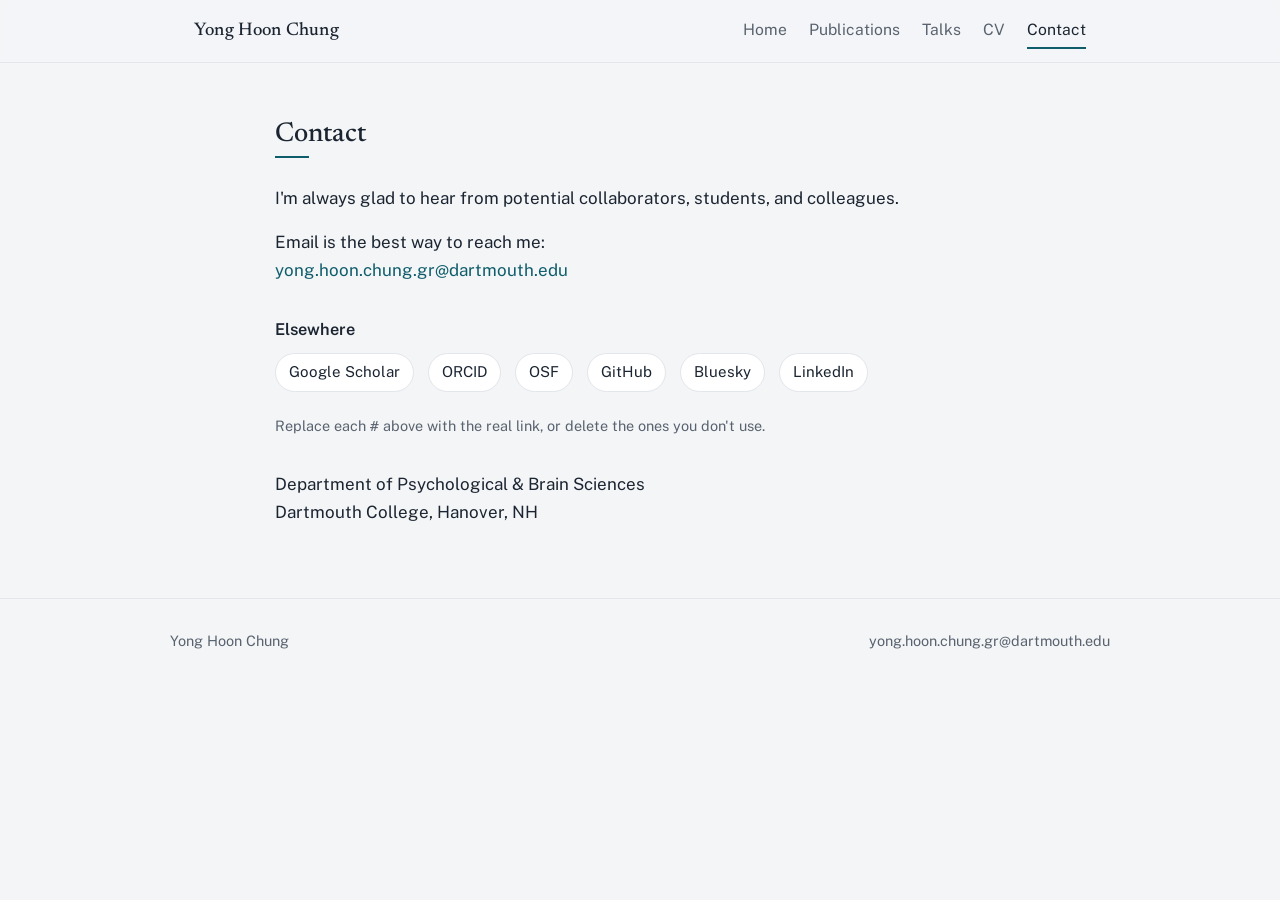
==== contact.html @ c23f30d2 "Add files via upload" ====
<!DOCTYPE html>
<html lang="en">
<head>
<meta charset="utf-8">
<meta name="viewport" content="width=device-width, initial-scale=1">
<title>Contact — Yong Hoon Chung</title>
<meta name="description" content="Contact and profiles for Yong Hoon Chung.">
<link rel="preconnect" href="https://fonts.googleapis.com">
<link rel="preconnect" href="https://fonts.gstatic.com" crossorigin>
<link href="https://fonts.googleapis.com/css2?family=Newsreader:opsz,wght@6..72,400;6..72,500&family=Public+Sans:wght@400;600;700&display=swap" rel="stylesheet">
<link rel="stylesheet" href="style.css">
</head>
<body>

<nav class="nav">
  <div class="nav-inner">
    <a class="nav-name" href="index.html">Yong Hoon Chung</a>
    <div class="nav-links">
      <a href="index.html">Home</a>
      <a href="publications.html">Publications</a>
      <a href="talks.html">Talks</a>
      <a href="cv.html">CV</a>
      <a href="contact.html" class="active">Contact</a>
    </div>
  </div>
</nav>

<main>
  <section class="read">
    <h2>Contact</h2>
    <hr class="section-rule">
    <p>I'm always glad to hear from potential collaborators, students, and colleagues.</p>
    <p>Email is the best way to reach me:<br>
      <a href="mailto:yong.hoon.chung.gr@dartmouth.edu">yong.hoon.chung.gr@dartmouth.edu</a></p>

    <h3 style="margin-top:32px;">Elsewhere</h3>
    <ul class="linkrow" style="margin-top:10px;">
      <li><a href="#" data-edit>Google Scholar</a></li>
      <li><a href="#" data-edit>ORCID</a></li>
      <li><a href="#" data-edit>OSF</a></li>
      <li><a href="#" data-edit>GitHub</a></li>
      <li><a href="#" data-edit>Bluesky</a></li>
      <li><a href="#" data-edit>LinkedIn</a></li>
    </ul>
    <p class="note">Replace each <code>#</code> above with the real link, or delete the ones you don't use.</p>

    <p style="margin-top:32px;">Department of Psychological &amp; Brain Sciences<br>
      Dartmouth College, Hanover, NH</p>
  </section>
</main>

<footer class="foot">
  <div class="wrap">
    <span>Yong Hoon Chung</span>
    <span><a href="mailto:yong.hoon.chung.gr@dartmouth.edu">yong.hoon.chung.gr@dartmouth.edu</a></span>
  </div>
</footer>

</body>
</html>
---- style.css ----
/* =========================================================
   Yong Hoon Chung — personal academic site
   One shared stylesheet for every page. Edit colors, fonts,
   and spacing here and the change applies site-wide.
   ========================================================= */

:root {
  --paper:       #f4f5f7;  /* cool page background      */
  --surface:     #ffffff;  /* cards / hero panel        */
  --ink:         #1b2531;  /* primary text (deep slate) */
  --muted:       #59636f;  /* secondary text            */
  --line:        #e2e5ea;  /* hairline borders          */
  --accent:      #0f5d6b;  /* petrol teal               */
  --accent-deep: #0a454f;  /* hover / active            */
  --accent-soft: #e7f0f1;  /* tint background           */

  --serif: "Newsreader", Georgia, "Times New Roman", serif;
  --sans:  "Public Sans", system-ui, -apple-system, "Segoe UI", sans-serif;

  --wrap: 940px;   /* hero / wide sections */
  --read: 730px;   /* comfortable reading measure */
}

* { box-sizing: border-box; }

html { -webkit-text-size-adjust: 100%; }

body {
  margin: 0;
  background: var(--paper);
  color: var(--ink);
  font-family: var(--sans);
  font-size: 17px;
  line-height: 1.65;
  font-weight: 400;
  -webkit-font-smoothing: antialiased;
  text-rendering: optimizeLegibility;
}

/* ---------- Links ---------- */
a { color: var(--accent); text-decoration: none; }
a:hover { color: var(--accent-deep); text-decoration: underline; text-underline-offset: 2px; }

:focus-visible {
  outline: 2px solid var(--accent);
  outline-offset: 2px;
  border-radius: 2px;
}

/* ---------- Navigation ---------- */
.nav {
  position: sticky;
  top: 0;
  z-index: 10;
  background: rgba(244, 245, 247, 0.88);
  backdrop-filter: saturate(140%) blur(8px);
  border-bottom: 1px solid var(--line);
}
.nav-inner {
  max-width: var(--wrap);
  margin: 0 auto;
  padding: 0 24px;
  height: 62px;
  display: flex;
  align-items: center;
  justify-content: space-between;
  gap: 16px;
}
.nav-name {
  font-family: var(--serif);
  font-size: 1.15rem;
  font-weight: 500;
  color: var(--ink);
  letter-spacing: 0.01em;
  white-space: nowrap;
}
.nav-name:hover { text-decoration: none; color: var(--accent-deep); }
.nav-links {
  display: flex;
  gap: 22px;
  flex-wrap: wrap;
  justify-content: flex-end;
}
.nav-links a {
  color: var(--muted);
  font-size: 0.98rem;
  padding: 4px 0;
  border-bottom: 2px solid transparent;
}
.nav-links a:hover { color: var(--ink); text-decoration: none; border-bottom-color: var(--line); }
.nav-links a.active { color: var(--ink); border-bottom-color: var(--accent); }

/* ---------- Layout containers ---------- */
main { padding: 0 24px; }
.wrap { max-width: var(--wrap); margin: 0 auto; }
.read { max-width: var(--read); margin: 0 auto; }

section { padding: 56px 0; }
section + section { border-top: 1px solid var(--line); }

/* ---------- Headings ---------- */
h1, h2, h3 { font-family: var(--serif); font-weight: 500; color: var(--ink); }
h2 {
  font-size: 1.7rem;
  line-height: 1.2;
  margin: 0 0 4px;
}
.section-rule {
  width: 34px;
  height: 2px;
  background: var(--accent);
  border: 0;
  margin: 0 0 26px;
}
h3 { font-family: var(--sans); font-weight: 600; font-size: 1.02rem; margin: 0 0 6px; }

p { margin: 0 0 1rem; }
.muted { color: var(--muted); }

/* ---------- Hero ---------- */
.hero { padding: 66px 0 58px; }
.hero-grid {
  display: grid;
  grid-template-columns: 168px 1fr;
  gap: 40px;
  align-items: start;
}
.headshot {
  width: 168px;
  height: 210px;
  object-fit: cover;
  object-position: 50% 35%;
  border-radius: 8px;
  border: 1px solid var(--line);
  box-shadow: 0 1px 0 rgba(27, 37, 49, 0.04);
  background: var(--surface);
}
.hero h1 {
  font-size: clamp(2.3rem, 5vw, 3.3rem);
  line-height: 1.05;
  margin: 2px 0 10px;
  letter-spacing: -0.01em;
}
.hero .role {
  font-size: 1.12rem;
  color: var(--ink);
  margin: 0 0 4px;
}
.hero .affil { color: var(--muted); margin: 0 0 20px; }
.hero .lede {
  font-size: 1.08rem;
  max-width: 52ch;
  margin: 0 0 22px;
}

/* ---------- Contact / inline link row ---------- */
.linkrow {
  display: flex;
  flex-wrap: wrap;
  gap: 10px 14px;
  list-style: none;
  padding: 0;
  margin: 0;
}
.linkrow a {
  display: inline-block;
  padding: 6px 13px;
  border: 1px solid var(--line);
  border-radius: 999px;
  background: var(--surface);
  color: var(--ink);
  font-size: 0.94rem;
}
.linkrow a:hover {
  border-color: var(--accent);
  color: var(--accent-deep);
  text-decoration: none;
  background: var(--accent-soft);
}

/* ---------- Reference lists (publications / talks) ---------- */
.reflist { list-style: none; margin: 0; padding: 0; }
.reflist li {
  padding: 0 0 18px 1.6em;
  text-indent: -1.6em;   /* hanging indent */
  margin: 0 0 4px;
  line-height: 1.55;
}
.reflist .me { font-weight: 700; }          /* author's own name */
.reflist .venue { font-style: italic; }      /* journal / meeting  */
.reflist .yr { color: var(--muted); }

.subhead {
  font-family: var(--sans);
  font-weight: 700;
  font-size: 0.82rem;
  letter-spacing: 0.04em;
  text-transform: uppercase;
  color: var(--muted);
  margin: 34px 0 16px;
}
.subhead:first-of-type { margin-top: 0; }

.note {
  font-size: 0.9rem;
  color: var(--muted);
  margin: 22px 0 0;
}

/* ---------- CV blocks ---------- */
.cv-entry { margin: 0 0 22px; }
.cv-entry .top {
  display: flex;
  justify-content: space-between;
  gap: 16px;
  align-items: baseline;
}
.cv-entry .title { font-weight: 600; }
.cv-entry .when { color: var(--muted); font-size: 0.92rem; white-space: nowrap; }
.cv-entry .sub { color: var(--muted); margin: 2px 0 0; }
.cv-entry ul { margin: 8px 0 0; padding-left: 1.1em; }
.cv-entry ul li { margin: 0 0 4px; }

.plainlist { margin: 0; padding-left: 1.1em; }
.plainlist li { margin: 0 0 7px; }

.btn {
  display: inline-block;
  padding: 9px 18px;
  background: var(--accent);
  color: #fff;
  border-radius: 7px;
  font-weight: 600;
  font-size: 0.96rem;
}
.btn:hover { background: var(--accent-deep); color: #fff; text-decoration: none; }

.awards { list-style: none; margin: 0; padding: 0; }
.awards li {
  display: flex;
  justify-content: space-between;
  gap: 16px;
  padding: 9px 0;
  border-bottom: 1px solid var(--line);
}
.awards li:last-child { border-bottom: 0; }
.awards .yr { color: var(--muted); white-space: nowrap; font-size: 0.92rem; }

/* ---------- Footer ---------- */
.foot {
  border-top: 1px solid var(--line);
  padding: 30px 0 46px;
  color: var(--muted);
  font-size: 0.9rem;
}
.foot .wrap { display: flex; justify-content: space-between; gap: 16px; flex-wrap: wrap; }
.foot a { color: var(--muted); }
.foot a:hover { color: var(--accent-deep); }

/* ---------- Responsive ---------- */
@media (max-width: 620px) {
  body { font-size: 16px; }
  .hero-grid { grid-template-columns: 1fr; gap: 22px; }
  .headshot { width: 132px; height: 166px; }
  .nav-inner { height: auto; padding: 12px 20px; flex-direction: column; align-items: flex-start; gap: 8px; }
  .nav-links { justify-content: flex-start; gap: 16px; }
  section { padding: 42px 0; }
  .cv-entry .top { flex-direction: column; }
  .cv-entry .when { white-space: normal; }
}

@media (prefers-reduced-motion: reduce) {
  * { scroll-behavior: auto !important; }
}
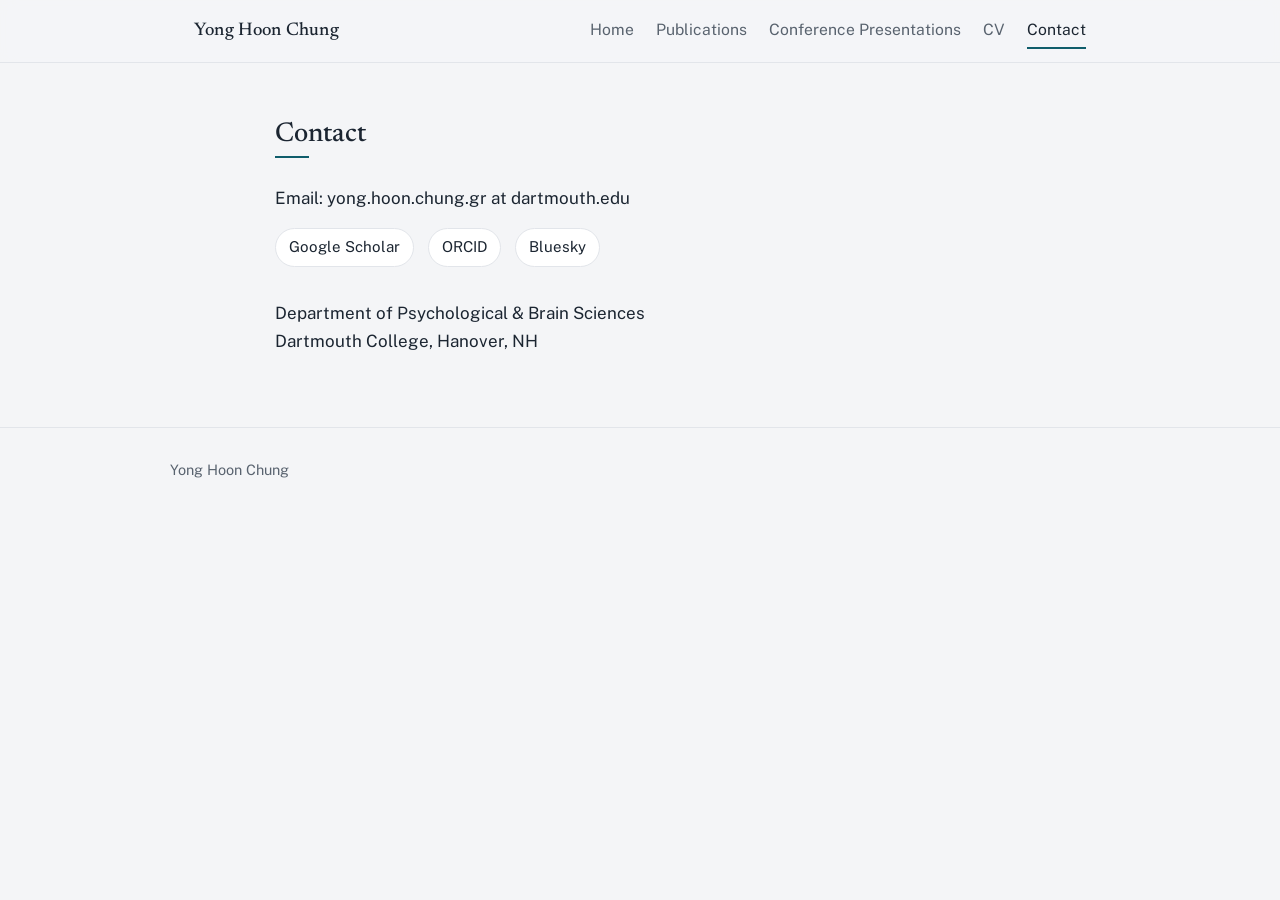
==== commit 08d49486: "Add files via upload" ====
--- a/contact.html
+++ b/contact.html
@@ -18,7 +18,7 @@
     <div class="nav-links">
       <a href="index.html">Home</a>
       <a href="publications.html">Publications</a>
-      <a href="talks.html">Talks</a>
+      <a href="talks.html">Conference Presentations</a>
       <a href="cv.html">CV</a>
       <a href="contact.html" class="active">Contact</a>
     </div>
@@ -29,20 +29,13 @@
   <section class="read">
     <h2>Contact</h2>
     <hr class="section-rule">
-    <p>I'm always glad to hear from potential collaborators, students, and colleagues.</p>
-    <p>Email is the best way to reach me:<br>
-      <a href="mailto:yong.hoon.chung.gr@dartmouth.edu">yong.hoon.chung.gr@dartmouth.edu</a></p>
+      <p>Email: yong.hoon.chung.gr at dartmouth.edu</a></p>
 
-    <h3 style="margin-top:32px;">Elsewhere</h3>
     <ul class="linkrow" style="margin-top:10px;">
       <li><a href="#" data-edit>Google Scholar</a></li>
       <li><a href="#" data-edit>ORCID</a></li>
-      <li><a href="#" data-edit>OSF</a></li>
-      <li><a href="#" data-edit>GitHub</a></li>
       <li><a href="#" data-edit>Bluesky</a></li>
-      <li><a href="#" data-edit>LinkedIn</a></li>
     </ul>
-    <p class="note">Replace each <code>#</code> above with the real link, or delete the ones you don't use.</p>
 
     <p style="margin-top:32px;">Department of Psychological &amp; Brain Sciences<br>
       Dartmouth College, Hanover, NH</p>
@@ -52,7 +45,6 @@
 <footer class="foot">
   <div class="wrap">
     <span>Yong Hoon Chung</span>
-    <span><a href="mailto:yong.hoon.chung.gr@dartmouth.edu">yong.hoon.chung.gr@dartmouth.edu</a></span>
   </div>
 </footer>
 
--- a/style.css
+++ b/style.css
@@ -121,13 +121,13 @@
 .hero { padding: 66px 0 58px; }
 .hero-grid {
   display: grid;
-  grid-template-columns: 168px 1fr;
-  gap: 40px;
+  grid-template-columns: 230px 1fr;
+  gap: 44px;
   align-items: start;
 }
 .headshot {
-  width: 168px;
-  height: 210px;
+  width: 230px;
+  height: 288px;
   object-fit: cover;
   object-position: 50% 35%;
   border-radius: 8px;
@@ -246,6 +246,18 @@
 .awards li:last-child { border-bottom: 0; }
 .awards .yr { color: var(--muted); white-space: nowrap; font-size: 0.92rem; }
 
+/* ---------- Embedded PDF (CV page) ---------- */
+.pdf-frame {
+  display: block;
+  width: 100%;
+  height: 82vh;
+  min-height: 520px;
+  margin-top: 8px;
+  border: 1px solid var(--line);
+  border-radius: 8px;
+  background: var(--surface);
+}
+
 /* ---------- Footer ---------- */
 .foot {
   border-top: 1px solid var(--line);
@@ -261,7 +273,7 @@
 @media (max-width: 620px) {
   body { font-size: 16px; }
   .hero-grid { grid-template-columns: 1fr; gap: 22px; }
-  .headshot { width: 132px; height: 166px; }
+  .headshot { width: 172px; height: 215px; }
   .nav-inner { height: auto; padding: 12px 20px; flex-direction: column; align-items: flex-start; gap: 8px; }
   .nav-links { justify-content: flex-start; gap: 16px; }
   section { padding: 42px 0; }
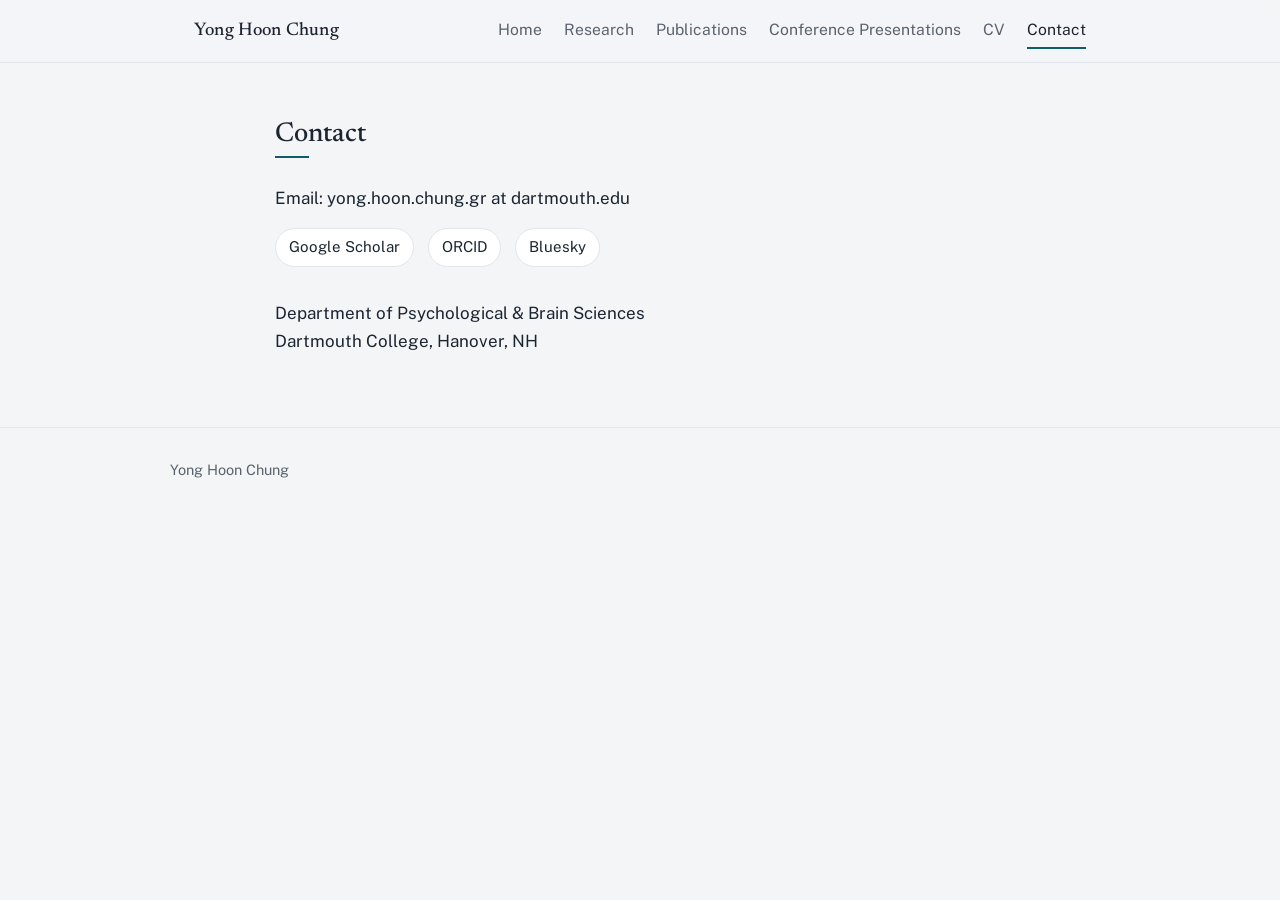
==== commit cd6a2546: "Add files via upload" ====
--- a/contact.html
+++ b/contact.html
@@ -17,6 +17,7 @@
     <a class="nav-name" href="index.html">Yong Hoon Chung</a>
     <div class="nav-links">
       <a href="index.html">Home</a>
+      <a href="research.html">Research</a>
       <a href="publications.html">Publications</a>
       <a href="talks.html">Conference Presentations</a>
       <a href="cv.html">CV</a>
@@ -29,12 +30,12 @@
   <section class="read">
     <h2>Contact</h2>
     <hr class="section-rule">
-      <p>Email: yong.hoon.chung.gr at dartmouth.edu</a></p>
+      <p>Email: yong.hoon.chung.gr at dartmouth.edu</p>
 
     <ul class="linkrow" style="margin-top:10px;">
-      <li><a href="#" data-edit>Google Scholar</a></li>
-      <li><a href="#" data-edit>ORCID</a></li>
-      <li><a href="#" data-edit>Bluesky</a></li>
+      <li><a href="https://scholar.google.com/citations?user=6flhQaIAAAAJ&amp;hl=en" target="_blank" rel="noopener">Google Scholar</a></li>
+      <li><a href="https://orcid.org/0009-0005-3943-7845" target="_blank" rel="noopener">ORCID</a></li>
+      <li><a href="https://bsky.app/profile/yonghoonchung.bsky.social" target="_blank" rel="noopener">Bluesky</a></li>
     </ul>
 
     <p style="margin-top:32px;">Department of Psychological &amp; Brain Sciences<br>
--- a/style.css
+++ b/style.css
@@ -190,6 +190,26 @@
 .reflist .venue { font-style: italic; }      /* journal / meeting  */
 .reflist .yr { color: var(--muted); }
 
+/* inline "Paper Link" / "Talk Link" resource links */
+.reslink {
+  font-weight: 600;
+  text-decoration: underline;
+  text-underline-offset: 2px;
+  white-space: nowrap;
+}
+
+/* research topic image (optional, for when you add images) */
+.topic-img {
+  display: block;
+  width: 100%;
+  max-width: 520px;
+  height: auto;
+  border-radius: 8px;
+  border: 1px solid var(--line);
+  margin: 20px 0 4px;
+}
+.topic-lead { max-width: 60ch; }
+
 .subhead {
   font-family: var(--sans);
   font-weight: 700;
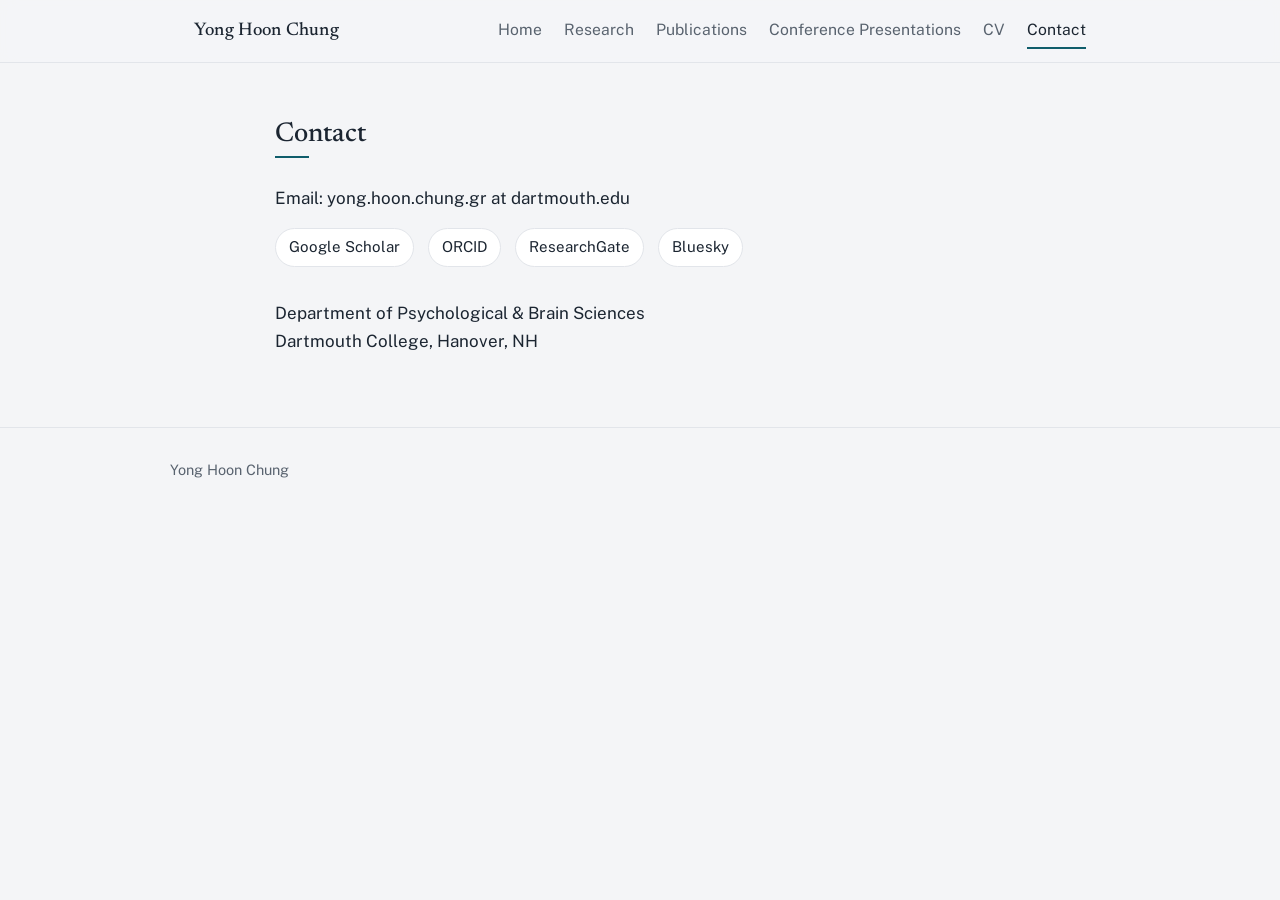
==== commit bc204dff: "Add files via upload" ====
--- a/contact.html
+++ b/contact.html
@@ -35,6 +35,7 @@
     <ul class="linkrow" style="margin-top:10px;">
       <li><a href="https://scholar.google.com/citations?user=6flhQaIAAAAJ&amp;hl=en" target="_blank" rel="noopener">Google Scholar</a></li>
       <li><a href="https://orcid.org/0009-0005-3943-7845" target="_blank" rel="noopener">ORCID</a></li>
+      <li><a href="https://www.researchgate.net/profile/Yong-Hoon-Chung" target="_blank" rel="noopener">ResearchGate</a></li>
       <li><a href="https://bsky.app/profile/yonghoonchung.bsky.social" target="_blank" rel="noopener">Bluesky</a></li>
     </ul>
 
--- a/style.css
+++ b/style.css
@@ -187,6 +187,7 @@
   line-height: 1.55;
 }
 .reflist .me { font-weight: 700; }          /* author's own name */
+.reflist.nobold .me { font-weight: 400; }    /* opt out of bolding */
 .reflist .venue { font-style: italic; }      /* journal / meeting  */
 .reflist .yr { color: var(--muted); }
 
@@ -198,17 +199,42 @@
   white-space: nowrap;
 }
 
-/* research topic image (optional, for when you add images) */
-.topic-img {
+/* research topic: image on the left, heading + papers on the right */
+.topic-grid {
+  max-width: 900px;
+  margin: 0 auto;
+  display: grid;
+  grid-template-columns: 200px 1fr;
+  gap: 34px;
+  align-items: start;
+}
+.topic-figure { margin: 0; }
+.topic-img,
+.topic-ph {
   display: block;
   width: 100%;
-  max-width: 520px;
-  height: auto;
   border-radius: 8px;
   border: 1px solid var(--line);
-  margin: 20px 0 4px;
-}
+}
+.topic-img { height: auto; }
+.topic-ph {
+  aspect-ratio: 4 / 3;
+  background: var(--accent-soft);
+  display: flex;
+  align-items: center;
+  justify-content: center;
+  text-align: center;
+  padding: 10px;
+  color: var(--muted);
+  font-size: 0.72rem;
+  line-height: 1.4;
+}
+.topic-body h2 { margin-top: 0; }
 .topic-lead { max-width: 60ch; }
+@media (max-width: 620px) {
+  .topic-grid { grid-template-columns: 1fr; gap: 16px; }
+  .topic-ph { max-width: 220px; }
+}
 
 .subhead {
   font-family: var(--sans);
@@ -220,6 +246,10 @@
   margin: 34px 0 16px;
 }
 .subhead:first-of-type { margin-top: 0; }
+
+/* the two note lines at the top of the publications page */
+.pub-meta { margin-bottom: 28px; }
+.pub-meta p { font-size: 0.85rem; line-height: 1.45; margin: 0 0 4px; }
 
 .note {
   font-size: 0.9rem;
